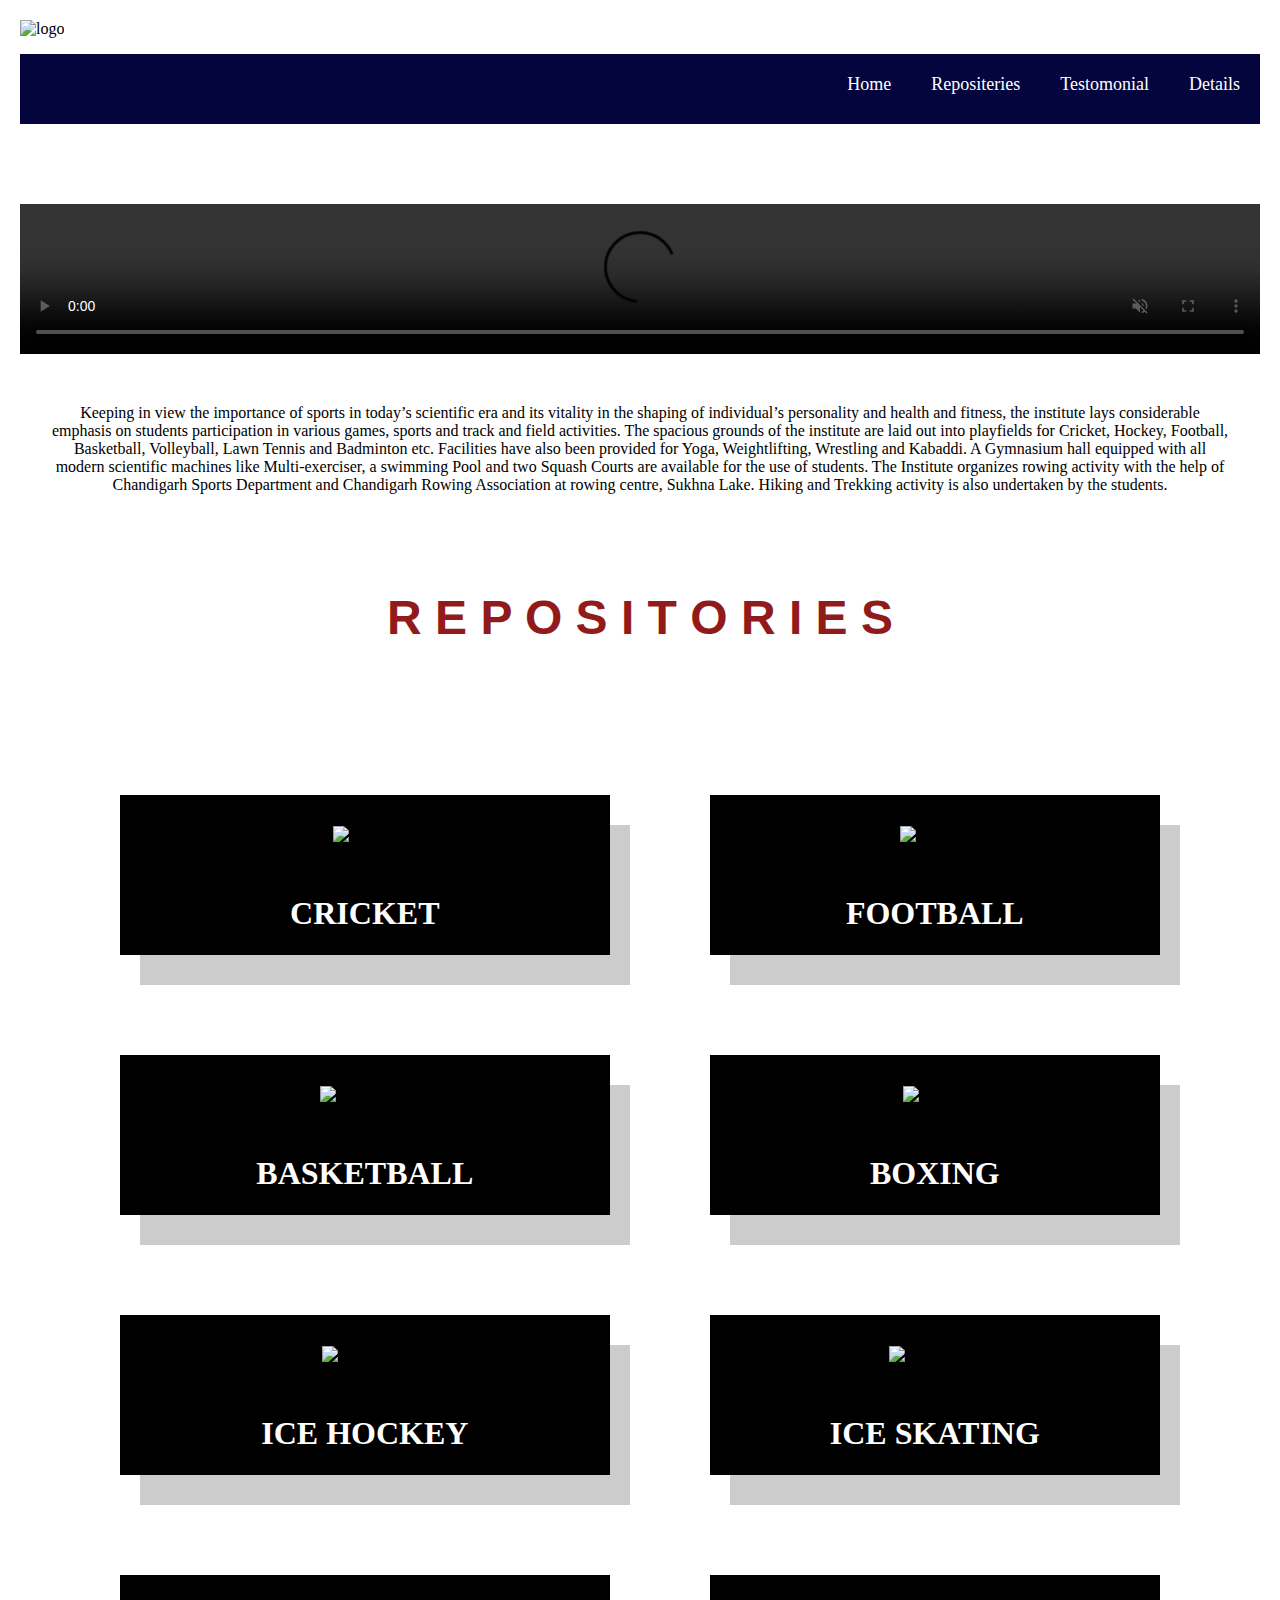
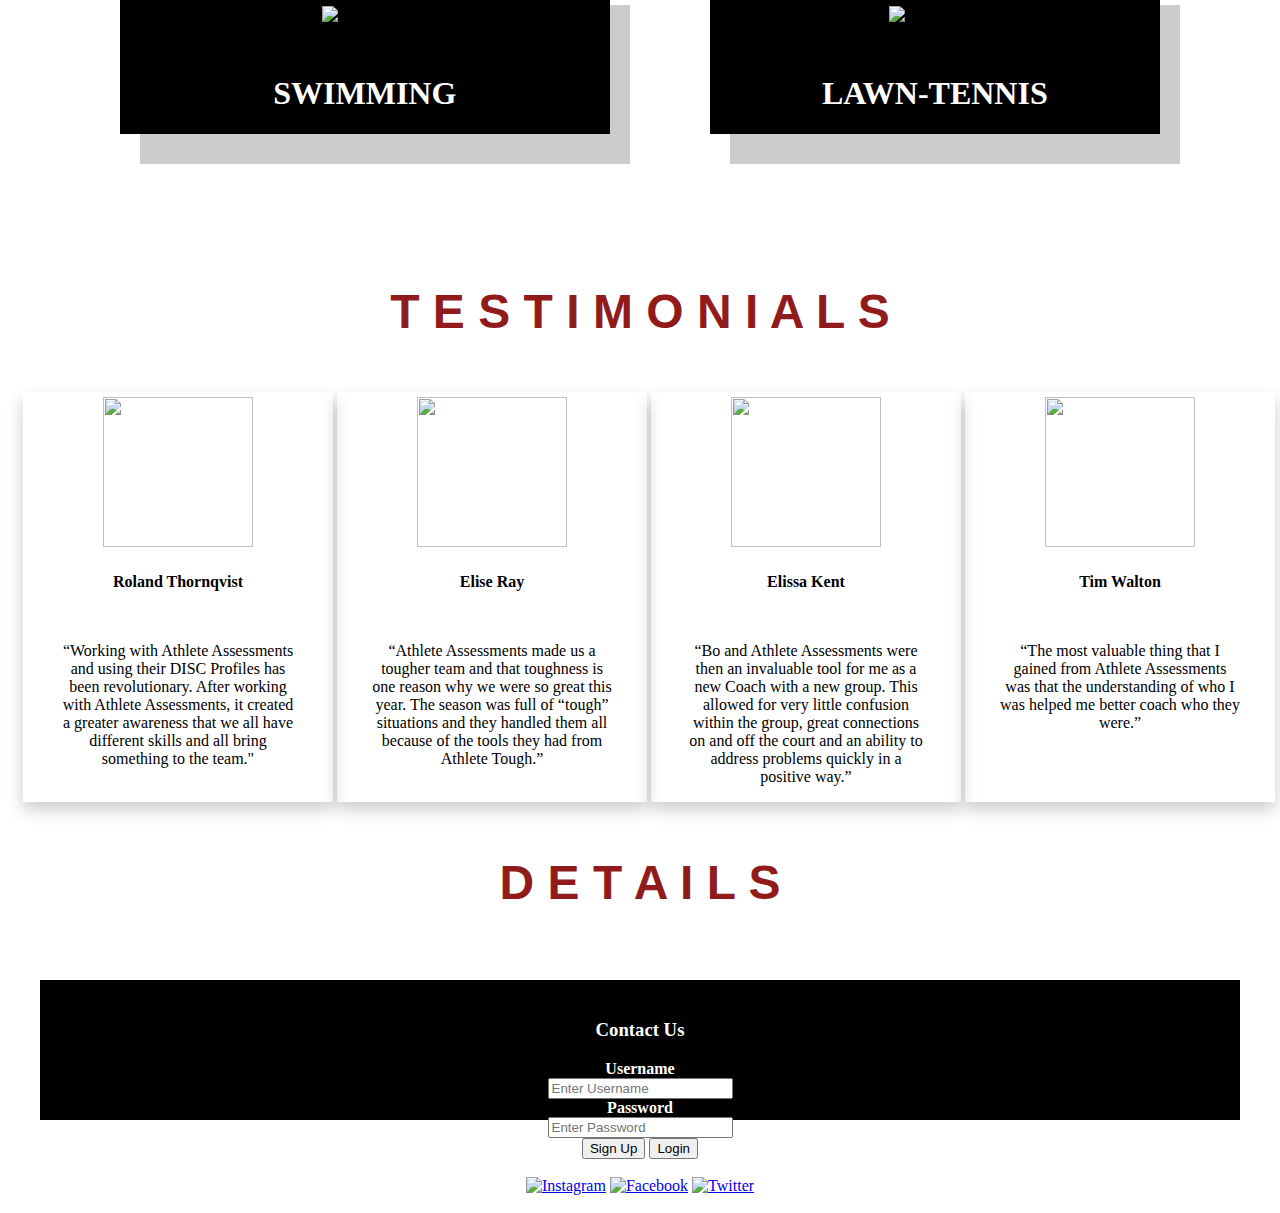
==== index.html @ b6edf480 "Rename home1.html to index.html" ====
<!DOCTYPE html>
<html>
<head>
	<title>Sports Complex</title>
	<link rel="stylesheet" type="text/css" href="sstyle.css">
</head>
<body>
		<a name="Home"></a>
		
	<img src="D:\ImagesForWebPage\logo.jpg" alt="logo" width="7%" height="10%">


	<div class="cl1">
		<ul type="none">
				<li class="cl2"> <a href="#Details">Details</a></li>
			<li class="cl2"><a href="#Testimonials">Testomonial</a></li>
			<li class="cl2"><a href="#Repositories">Repositeries</a></li>
			<li class="cl2"><a href="#Home">Home</a></li>
		</ul>
	  </div>
	  <div class="vdo">
		  <center>
				<h1># Live the moment</h1>
				<video width="100%" height="100%" controls loop autoplay muted >
						<source src="D:\ImagesForWebPage\video.mp4" type="video/mp4">
					  </video>
					  <p class="pr">Keeping in view the importance of sports in today’s scientific era and its vitality in the shaping of individual’s personality and health and fitness, the institute lays considerable emphasis on students participation in various games, sports and track and field activities. The spacious grounds of the institute are laid out into playfields for Cricket, Hockey, Football, Basketball, Volleyball, Lawn Tennis and Badminton etc. Facilities have also been provided for Yoga, Weightlifting, Wrestling and Kabaddi. A Gymnasium hall equipped with all modern scientific machines like Multi-exerciser, a swimming Pool and two Squash Courts are available for the use of students. The Institute organizes rowing activity with the help of Chandigarh Sports Department and Chandigarh Rowing Association at rowing centre,
						   Sukhna Lake. Hiking and Trekking activity is also undertaken by the students.</p>
			</center>	
	</div>
<a name="Repositories"></a>
<center><div class="cl3">R E P O S I T O R I E S</div></center>
<center>
<table class="cl8" cellspacing="100px" >
	<tr>
		<td class="cl4">
       <div class="cl5">
		   <img src="D:\ImagesForWebPage\cmg.gif" alt="Cricket" height="230px">
	   </div>
	   <h1>CRICKET </h1>
		</td>
		<td class="cl4">
				<div class="cl5">
						<img src="D:\ImagesForWebPage\fb1.gif" alt="Football" height="230px">
					</div>
					<h1>FOOTBALL</h1>			
		</td>
	</tr>
	<tr>
		<td class="cl4">
				<div class="cl5">
						<img src="D:\ImagesForWebPage\bskt.gif" alt="Basket-ball" width="400px" height="230px">
					</div>
					<h1>BASKETBALL</h1>			
		</td>
		<td class="cl4">
				<div class="cl5">
						<img src="D:\ImagesForWebPage\boxing.gif" alt="Boxing"   width="400px"height="230px">
					</div>
					<h1>BOXING</h1>
		</td>			
	</tr>
	<tr>
		<td class="cl4">
				<div class="cl5">
						<img src="D:\ImagesForWebPage\hck.gif" alt="Swimming"   width="400px"height="230px">
					</div>
					<h1>ICE HOCKEY</h1>
		</td>
		<td class="cl4">
				<div class="cl5">
						<img src="D:\ImagesForWebPage\skt.gif" alt="lawn-tennis"   width="400px"height="230px">
					</div>
					<h1>ICE SKATING</h1>
		</td>
	</tr>
	<tr>
		<td class="cl4">
				<div class="cl5">
						<img src="D:\ImagesForWebPage\swmg.gif" alt="Swimming"   width="400px"height="230px">
					</div>
					<h1>SWIMMING</h1>
		</td>
		<td class="cl4">
				<div class="cl5">
						<img src="D:\ImagesForWebPage\lwn.gif" alt="lawn-tennis"   width="400px"height="230px">
					</div>
					<h1>LAWN-TENNIS</h1>
		</td>
	</tr>
	
</table>
<a  name="Testimonials"></a>

<div class="cl3">T E S T I M O N I A L S</div>

<table  class="cl6" >
	<tr align="center">
		<td >
			<div class="cl7">
  				<img src="D:\ImagesForWebPage\tsm1.jpg"  style="width:150px" height="150px">
  				
   				 <h4><b>Roland Thornqvist</b></h4> 
   				 <p>“Working with Athlete Assessments and using their DISC Profiles has been revolutionary.
						After working with Athlete Assessments,
						 it created a greater awareness that we all have different skills and all bring something to the team."
					</p> 
 				 
			</div>
		</td>
		<td>
			<div class="cl7">
  				<img src="D:\ImagesForWebPage\tsm.png" style="width:150px" height="150px">
  				
   				 <h4><b>Elise Ray</b></h4> 
                 <p>“Athlete Assessments made us a tougher team and that toughness is one reason why we were so great this year.
						The season was full of “tough” situations and they handled them all because of the tools they had from Athlete Tough.”
				 </p>
				
			</div>
		</td>
		<td>
			<div class="cl7">
  				<img src="D:\ImagesForWebPage\tsm2.png" style="width:150px" height="150px">
  				
   				 <h4><b>Elissa Kent</b></h4> 
   				 <p>
						“Bo and Athlete Assessments were then an invaluable tool for me as a new Coach with a new group.
						This allowed for very little confusion within the group, great connections on and off the court and an ability to address problems quickly in a positive way.”
					</p> 
 				 
			</div>
		</td>
		<td>
				<div class="cl7">
					  <img src="D:\ImagesForWebPage\tsm4.png" style="width:150px" height="150px">
					  
						<h4><b>Tim Walton</b></h4> 
						<p>
								“The most valuable thing that I gained from Athlete Assessments was that the understanding of who I was helped me better coach who they were.”
						</p> 
					 
				</div>
			</td>
		
	</tr>
</table>
</center>
<a name="Details"></a>
<center><div class="cl3">D E T A I L S</div></center>
<div class="cl9">
<footer>
	<h3>Contact Us</h3> 
	<form action="/action_page.php" method="post">
  

		<div class="container">
		  <label for="uname"><b>Username</b></label><br>
		  <input type="text" placeholder="Enter Username" name="uname" required><br>
	  
		  <label for="psw"><b>Password</b></label><br>
		  <input type="password" placeholder="Enter Password" name="psw" required><br>
			  
		  <button type="submit">Sign Up</button>

		  <button type="submit">Login</button>
		  <label>
		  </label>
		</div>
		
	  </form>
	<br>
<a href="https://www.instagram.com/"><img src="D:\ImagesForWebPage\inst.jpg" alt="Instagram" width="2%" height="2%"></a>
<a href="https://www.facebook.com/"><img src="D:\ImagesForWebPage\fb.jpg" alt=" Facebook" width="2%" height="2%"></a>
<a href="https://twitter.com/login"><img src="D:\ImagesForWebPage\twtr.png" alt="Twitter" width="2%" height="2%"></a>
<br>
&copy; Copyright 2019, Sport &nbsp #Live the moment

</footer>
</div>
</body>
</html>
---- sstyle.css ----
body {
  margin: 10px;
  padding: 10px;
}
h1{
  font-size: xx-large;
  color:white;
}
ul li a{

  float:right;
  font-size: large;
}
.cl1{
  background-color: rgb(4, 5, 61);
  height: 70px;
  width: 100%;
}
.cl2{
  display:inline;
}

.cl2 a{
  text-decoration: none;
  padding:10px;
  margin: 10px;
  color: white;
}
.cl2 a:hover{

  background-color: white;
  color: black;
  border-radius: 5px;
  transition: 0.6s;
}

.cl3{

  padding: 50px;
  color: rgb(145, 27, 27);
  font-size: xxx-large;
  font-family: Gill Sans, sans-serif;
  font-weight: 900;

}
.cl4{
  background-color:black ;
  box-shadow:  20px 30px  rgba(0,0,0,0.2);
}
.cl5{
  padding: 30px;
}
.cl6{
  width: 100%;
  height: 40%;
}
.cl7 {
  box-shadow: 0 8px 16px 0 rgba(0, 0, 0, 0.2);
  transition: 0.3s;
  width: 300px;
  padding: 5px;
  height: 400px;
}
p{
  text-align: center;
  padding:30px
}
 .cl8 tr td:hover {
  background-color:rgb(4, 5, 61);
  color: white;
  transition: 0.5s;
  color: red;
}

.cl8 td{
  width: 10%;
  text-align: center;
}
.cl9{
  padding: 20px;
  margin: 20px;
  text-align: center;
  color: white;
  background-color: black;
  height: 100px;

}
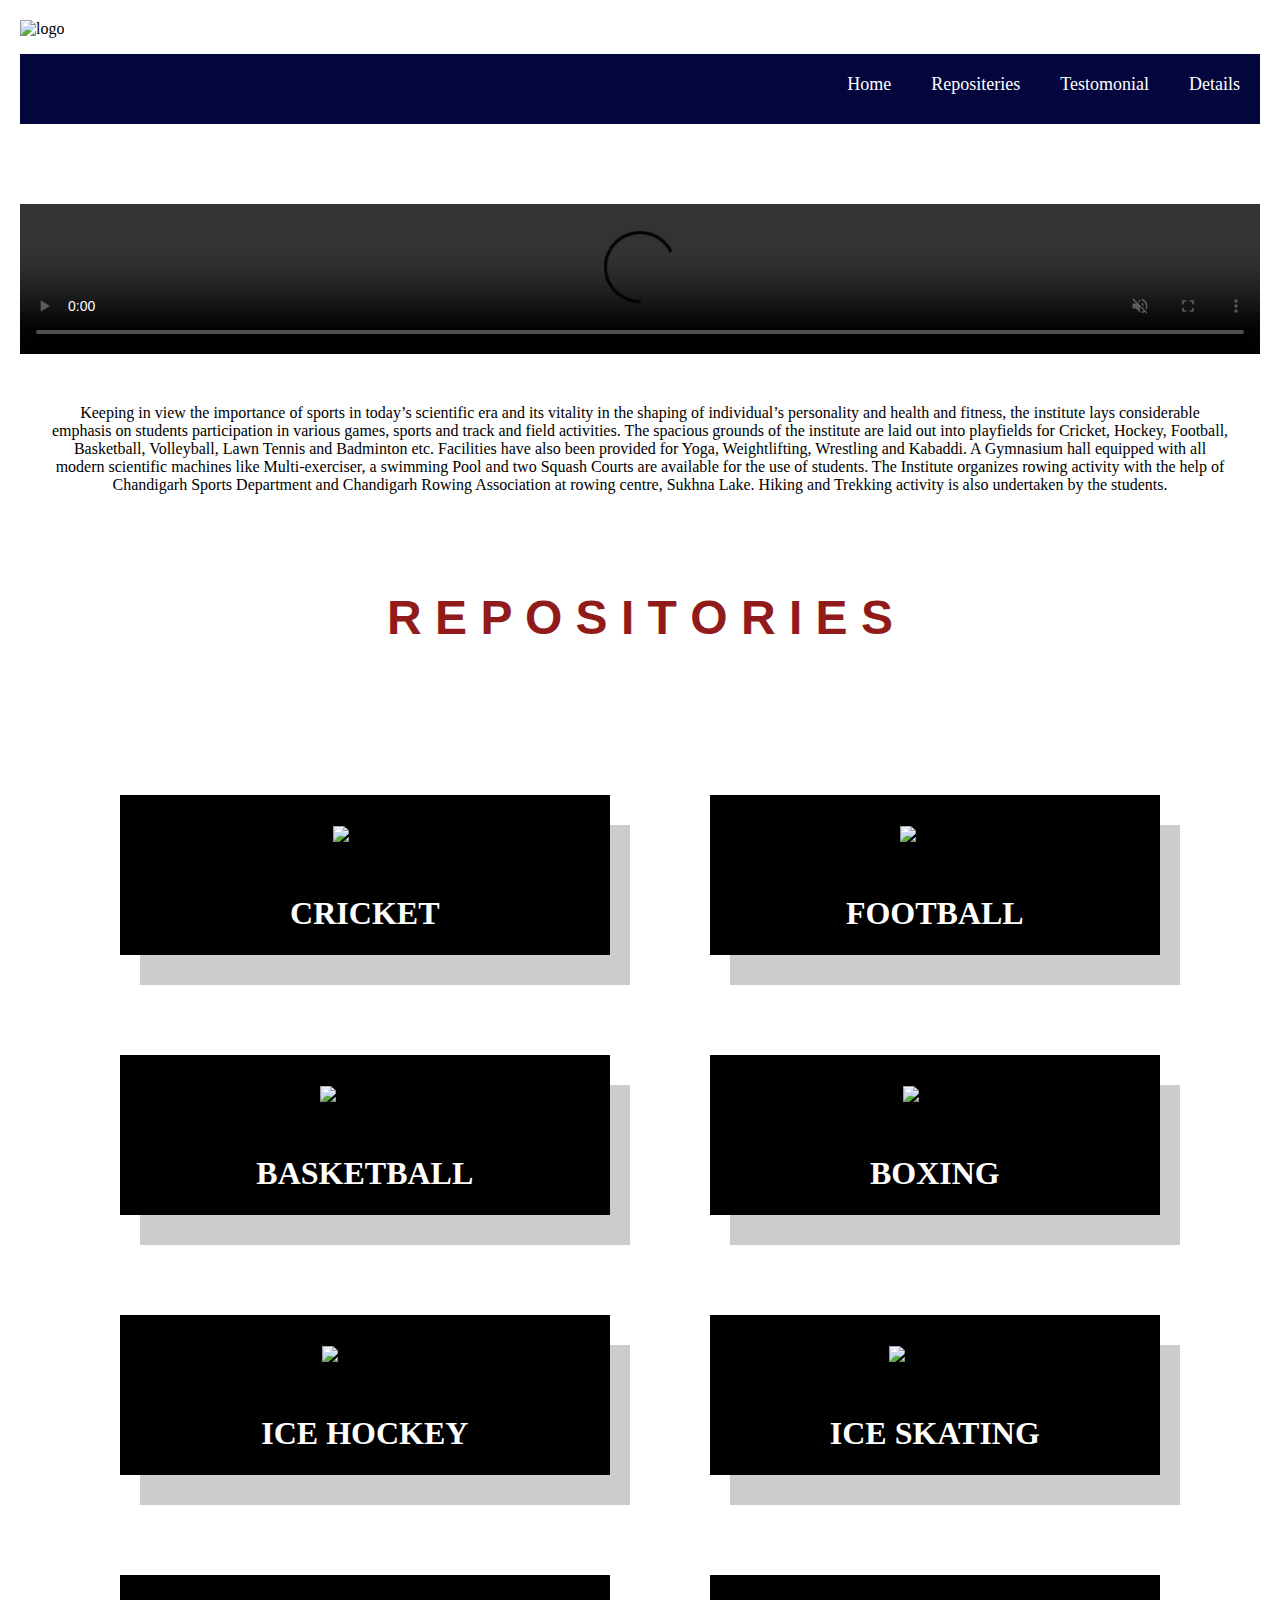
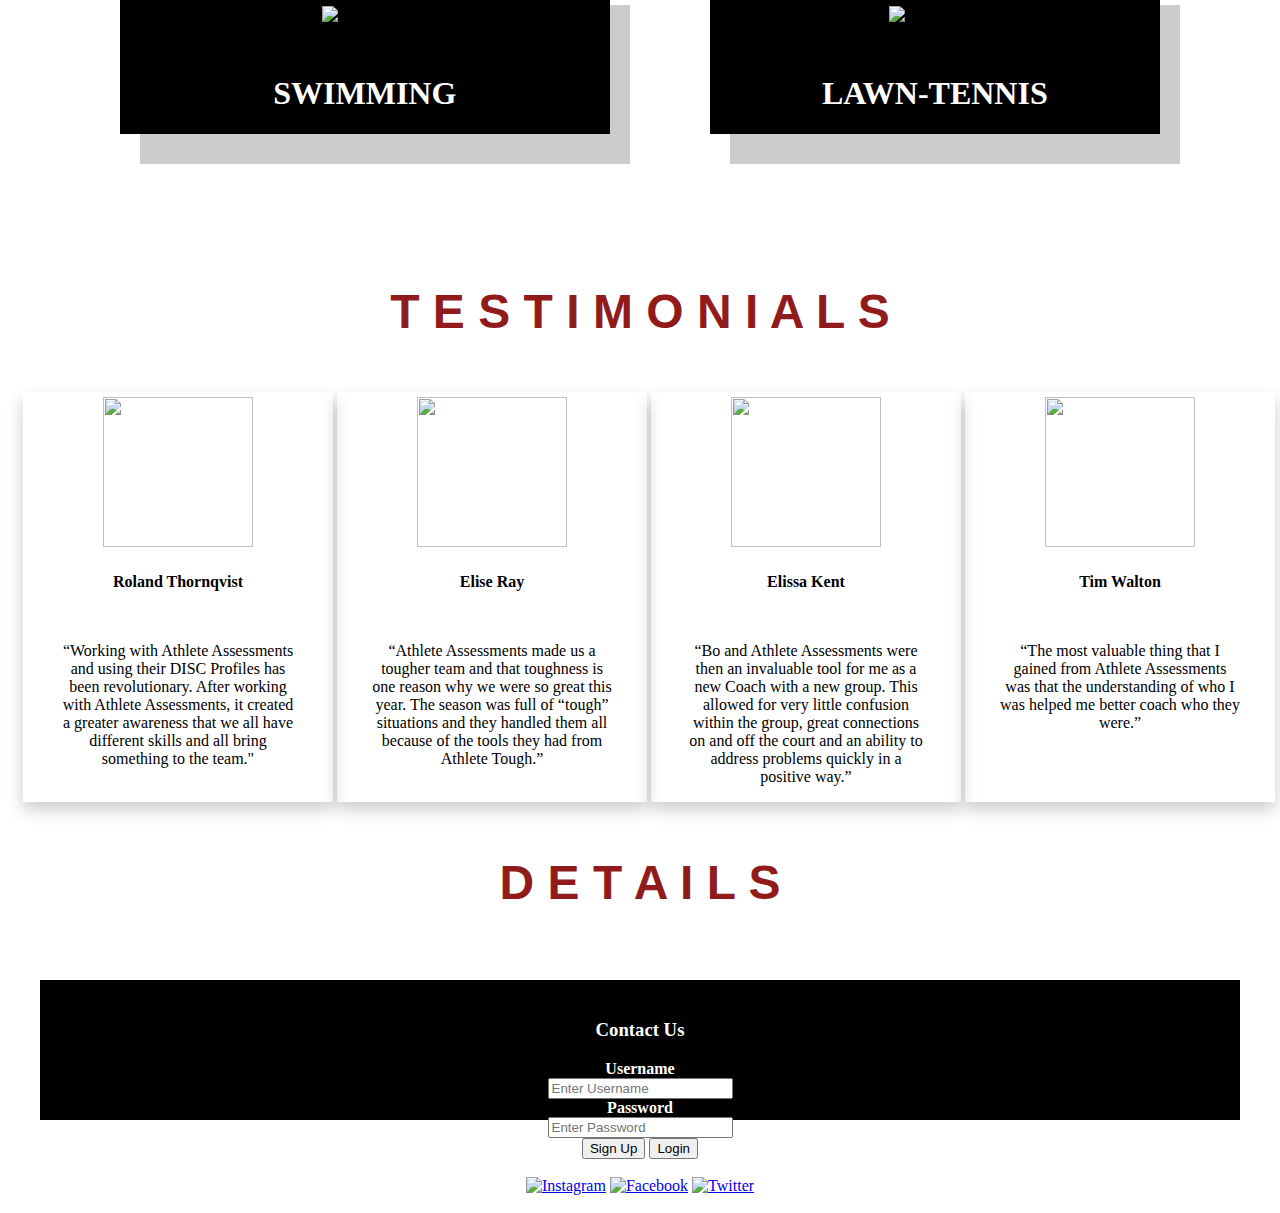
==== commit a3df8364: "Update index.html" ====
--- a/index.html
+++ b/index.html
@@ -6,8 +6,8 @@
 </head>
 <body>
 		<a name="Home"></a>
-		
-	<img src="D:\ImagesForWebPage\logo.jpg" alt="logo" width="7%" height="10%">
+
+	<img src="C:\Users\dy794\Documents\Class_Assignment\ImagesForWebPage\logo.jpg" alt="logo" width="7%" height="10%">
 
 
 	<div class="cl1">
@@ -22,11 +22,11 @@
 		  <center>
 				<h1># Live the moment</h1>
 				<video width="100%" height="100%" controls loop autoplay muted >
-						<source src="D:\ImagesForWebPage\video.mp4" type="video/mp4">
+						<source src="C:\Users\dy794\Documents\Class_Assignment\ImagesForWebPage\video.mp4" type="video/mp4">
 					  </video>
 					  <p class="pr">Keeping in view the importance of sports in today’s scientific era and its vitality in the shaping of individual’s personality and health and fitness, the institute lays considerable emphasis on students participation in various games, sports and track and field activities. The spacious grounds of the institute are laid out into playfields for Cricket, Hockey, Football, Basketball, Volleyball, Lawn Tennis and Badminton etc. Facilities have also been provided for Yoga, Weightlifting, Wrestling and Kabaddi. A Gymnasium hall equipped with all modern scientific machines like Multi-exerciser, a swimming Pool and two Squash Courts are available for the use of students. The Institute organizes rowing activity with the help of Chandigarh Sports Department and Chandigarh Rowing Association at rowing centre,
 						   Sukhna Lake. Hiking and Trekking activity is also undertaken by the students.</p>
-			</center>	
+			</center>
 	</div>
 <a name="Repositories"></a>
 <center><div class="cl3">R E P O S I T O R I E S</div></center>
@@ -35,41 +35,41 @@
 	<tr>
 		<td class="cl4">
        <div class="cl5">
-		   <img src="D:\ImagesForWebPage\cmg.gif" alt="Cricket" height="230px">
+		   <img src="C:\Users\dy794\Documents\Class_Assignment\ImagesForWebPage\cmg.gif" alt="Cricket" height="230px">
 	   </div>
 	   <h1>CRICKET </h1>
 		</td>
 		<td class="cl4">
 				<div class="cl5">
-						<img src="D:\ImagesForWebPage\fb1.gif" alt="Football" height="230px">
+						<img src="C:\Users\dy794\Documents\Class_Assignment\ImagesForWebPage\fb1.gif" alt="Football" height="230px">
 					</div>
-					<h1>FOOTBALL</h1>			
+					<h1>FOOTBALL</h1>
 		</td>
 	</tr>
 	<tr>
 		<td class="cl4">
 				<div class="cl5">
-						<img src="D:\ImagesForWebPage\bskt.gif" alt="Basket-ball" width="400px" height="230px">
+						<img src="C:\Users\dy794\Documents\Class_Assignment\ImagesForWebPage\bskt.gif" alt="Basket-ball" width="400px" height="230px">
 					</div>
-					<h1>BASKETBALL</h1>			
+					<h1>BASKETBALL</h1>
 		</td>
 		<td class="cl4">
 				<div class="cl5">
-						<img src="D:\ImagesForWebPage\boxing.gif" alt="Boxing"   width="400px"height="230px">
+						<img src="C:\Users\dy794\Documents\Class_Assignment\ImagesForWebPage\boxing.gif" alt="Boxing"   width="400px"height="230px">
 					</div>
 					<h1>BOXING</h1>
-		</td>			
+		</td>
 	</tr>
 	<tr>
 		<td class="cl4">
 				<div class="cl5">
-						<img src="D:\ImagesForWebPage\hck.gif" alt="Swimming"   width="400px"height="230px">
+						<img src="C:\Users\dy794\Documents\Class_Assignment\ImagesForWebPage\hck.gif" alt="Swimming"   width="400px"height="230px">
 					</div>
 					<h1>ICE HOCKEY</h1>
 		</td>
 		<td class="cl4">
 				<div class="cl5">
-						<img src="D:\ImagesForWebPage\skt.gif" alt="lawn-tennis"   width="400px"height="230px">
+						<img src="C:\Users\dy794\Documents\Class_Assignment\ImagesForWebPage\skt.gif" alt="lawn-tennis"   width="400px"height="230px">
 					</div>
 					<h1>ICE SKATING</h1>
 		</td>
@@ -77,18 +77,18 @@
 	<tr>
 		<td class="cl4">
 				<div class="cl5">
-						<img src="D:\ImagesForWebPage\swmg.gif" alt="Swimming"   width="400px"height="230px">
+						<img src="C:\Users\dy794\Documents\Class_Assignment\ImagesForWebPage\swmg.gif" alt="Swimming"   width="400px"height="230px">
 					</div>
 					<h1>SWIMMING</h1>
 		</td>
 		<td class="cl4">
 				<div class="cl5">
-						<img src="D:\ImagesForWebPage\lwn.gif" alt="lawn-tennis"   width="400px"height="230px">
+						<img src="C:\Users\dy794\Documents\Class_Assignment\ImagesForWebPage\lwn.gif" alt="lawn-tennis"   width="400px"height="230px">
 					</div>
 					<h1>LAWN-TENNIS</h1>
 		</td>
 	</tr>
-	
+
 </table>
 <a  name="Testimonials"></a>
 
@@ -98,51 +98,51 @@
 	<tr align="center">
 		<td >
 			<div class="cl7">
-  				<img src="D:\ImagesForWebPage\tsm1.jpg"  style="width:150px" height="150px">
-  				
-   				 <h4><b>Roland Thornqvist</b></h4> 
+  				<img src="C:\Users\dy794\Documents\Class_Assignment\ImagesForWebPage\tsm1.jpg"  style="width:150px" height="150px">
+
+   				 <h4><b>Roland Thornqvist</b></h4>
    				 <p>“Working with Athlete Assessments and using their DISC Profiles has been revolutionary.
 						After working with Athlete Assessments,
 						 it created a greater awareness that we all have different skills and all bring something to the team."
-					</p> 
- 				 
+					</p>
+
 			</div>
 		</td>
 		<td>
 			<div class="cl7">
-  				<img src="D:\ImagesForWebPage\tsm.png" style="width:150px" height="150px">
-  				
-   				 <h4><b>Elise Ray</b></h4> 
+  				<img src="C:\Users\dy794\Documents\Class_Assignment\ImagesForWebPage\tsm.png" style="width:150px" height="150px">
+
+   				 <h4><b>Elise Ray</b></h4>
                  <p>“Athlete Assessments made us a tougher team and that toughness is one reason why we were so great this year.
 						The season was full of “tough” situations and they handled them all because of the tools they had from Athlete Tough.”
 				 </p>
-				
+
 			</div>
 		</td>
 		<td>
 			<div class="cl7">
-  				<img src="D:\ImagesForWebPage\tsm2.png" style="width:150px" height="150px">
-  				
-   				 <h4><b>Elissa Kent</b></h4> 
+  				<img src="C:\Users\dy794\Documents\Class_Assignment\ImagesForWebPage\tsm2.png" style="width:150px" height="150px">
+
+   				 <h4><b>Elissa Kent</b></h4>
    				 <p>
 						“Bo and Athlete Assessments were then an invaluable tool for me as a new Coach with a new group.
 						This allowed for very little confusion within the group, great connections on and off the court and an ability to address problems quickly in a positive way.”
-					</p> 
- 				 
+					</p>
+
 			</div>
 		</td>
 		<td>
 				<div class="cl7">
-					  <img src="D:\ImagesForWebPage\tsm4.png" style="width:150px" height="150px">
-					  
-						<h4><b>Tim Walton</b></h4> 
+					  <img src="C:\Users\dy794\Documents\Class_Assignment\ImagesForWebPage\tsm4.png" style="width:150px" height="150px">
+
+						<h4><b>Tim Walton</b></h4>
 						<p>
 								“The most valuable thing that I gained from Athlete Assessments was that the understanding of who I was helped me better coach who they were.”
-						</p> 
-					 
+						</p>
+
 				</div>
 			</td>
-		
+
 	</tr>
 </table>
 </center>
@@ -150,29 +150,29 @@
 <center><div class="cl3">D E T A I L S</div></center>
 <div class="cl9">
 <footer>
-	<h3>Contact Us</h3> 
+	<h3>Contact Us</h3>
 	<form action="/action_page.php" method="post">
-  
+
 
 		<div class="container">
 		  <label for="uname"><b>Username</b></label><br>
 		  <input type="text" placeholder="Enter Username" name="uname" required><br>
-	  
+
 		  <label for="psw"><b>Password</b></label><br>
 		  <input type="password" placeholder="Enter Password" name="psw" required><br>
-			  
+
 		  <button type="submit">Sign Up</button>
 
 		  <button type="submit">Login</button>
 		  <label>
 		  </label>
 		</div>
-		
+
 	  </form>
 	<br>
-<a href="https://www.instagram.com/"><img src="D:\ImagesForWebPage\inst.jpg" alt="Instagram" width="2%" height="2%"></a>
-<a href="https://www.facebook.com/"><img src="D:\ImagesForWebPage\fb.jpg" alt=" Facebook" width="2%" height="2%"></a>
-<a href="https://twitter.com/login"><img src="D:\ImagesForWebPage\twtr.png" alt="Twitter" width="2%" height="2%"></a>
+<a href="https://www.instagram.com/"><img src="C:\Users\dy794\Documents\Class_Assignment\ImagesForWebPage\inst.jpg" alt="Instagram" width="2%" height="2%"></a>
+<a href="https://www.facebook.com/"><img src="C:\Users\dy794\Documents\Class_Assignment\ImagesForWebPage\fb.jpg" alt=" Facebook" width="2%" height="2%"></a>
+<a href="https://twitter.com/login"><img src="C:\Users\dy794\Documents\Class_Assignment\ImagesForWebPagetwtr.png" alt="Twitter" width="2%" height="2%"></a>
 <br>
 &copy; Copyright 2019, Sport &nbsp #Live the moment
 
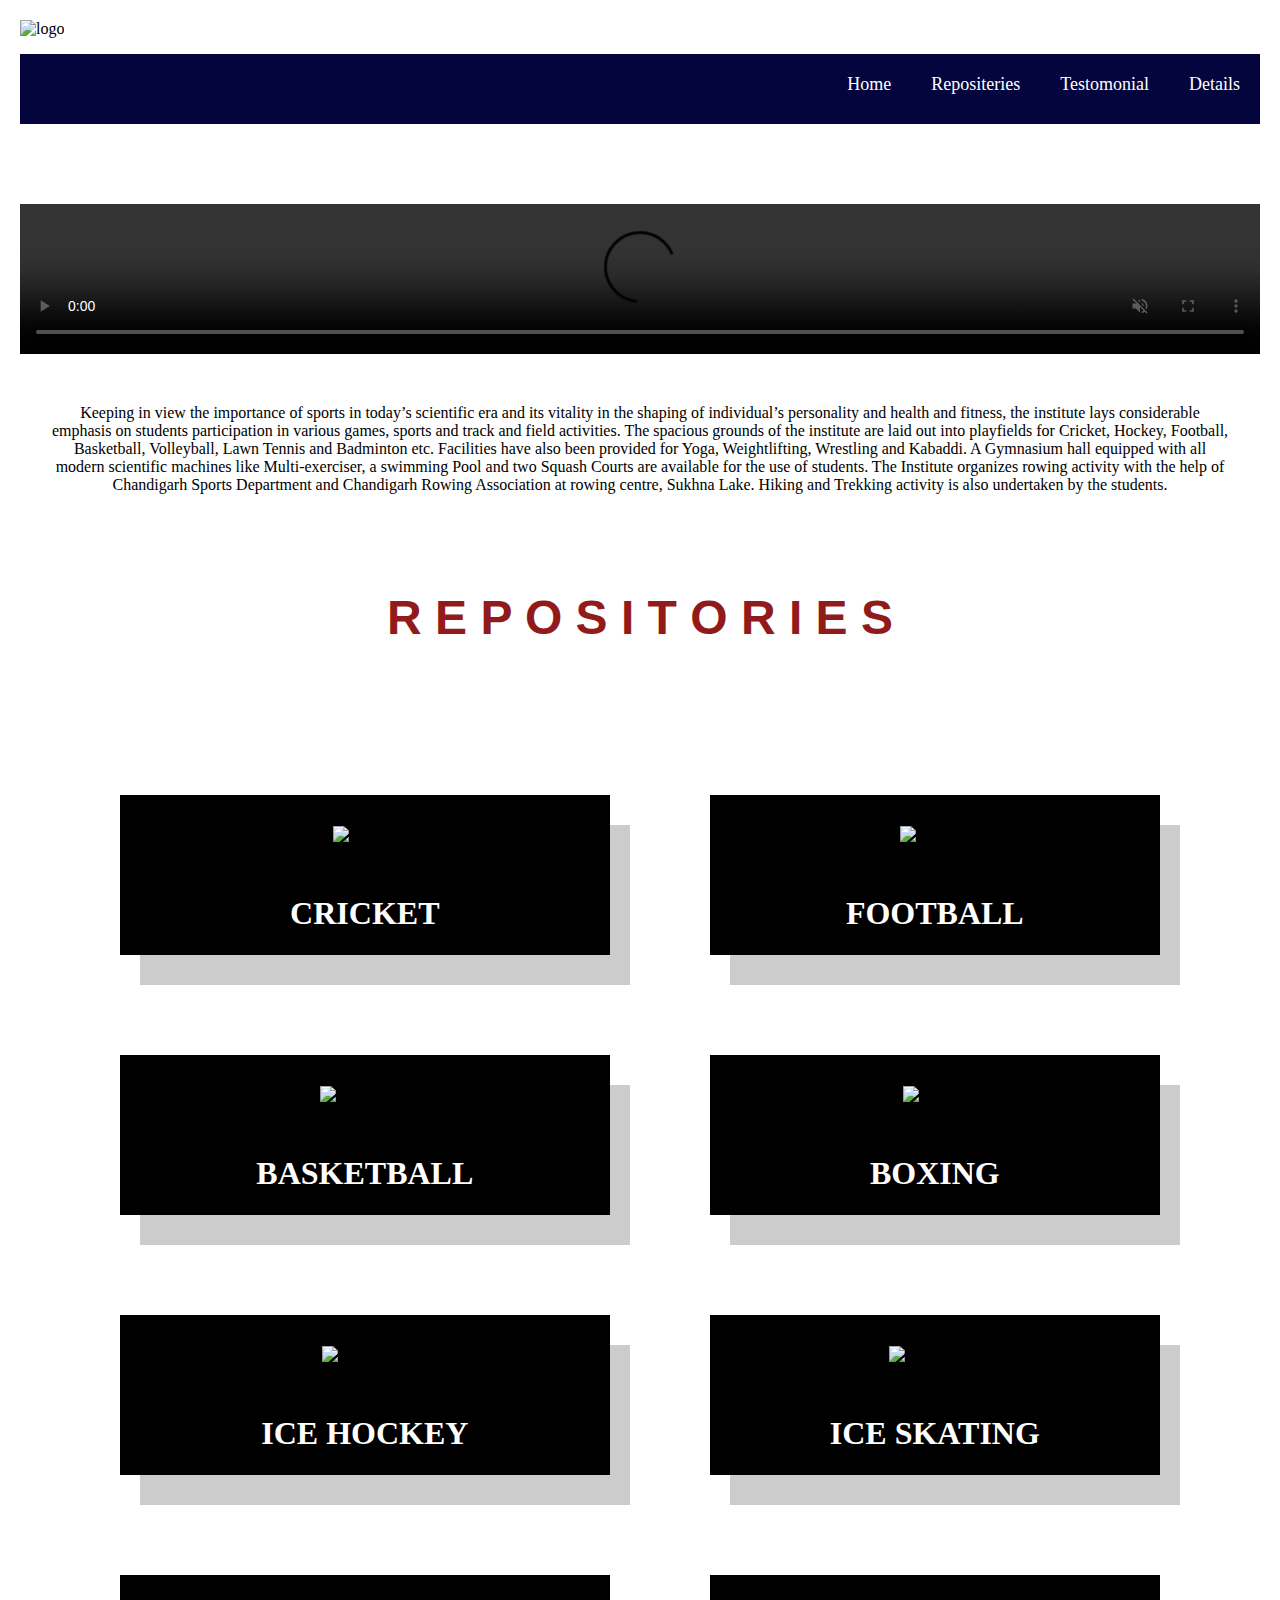
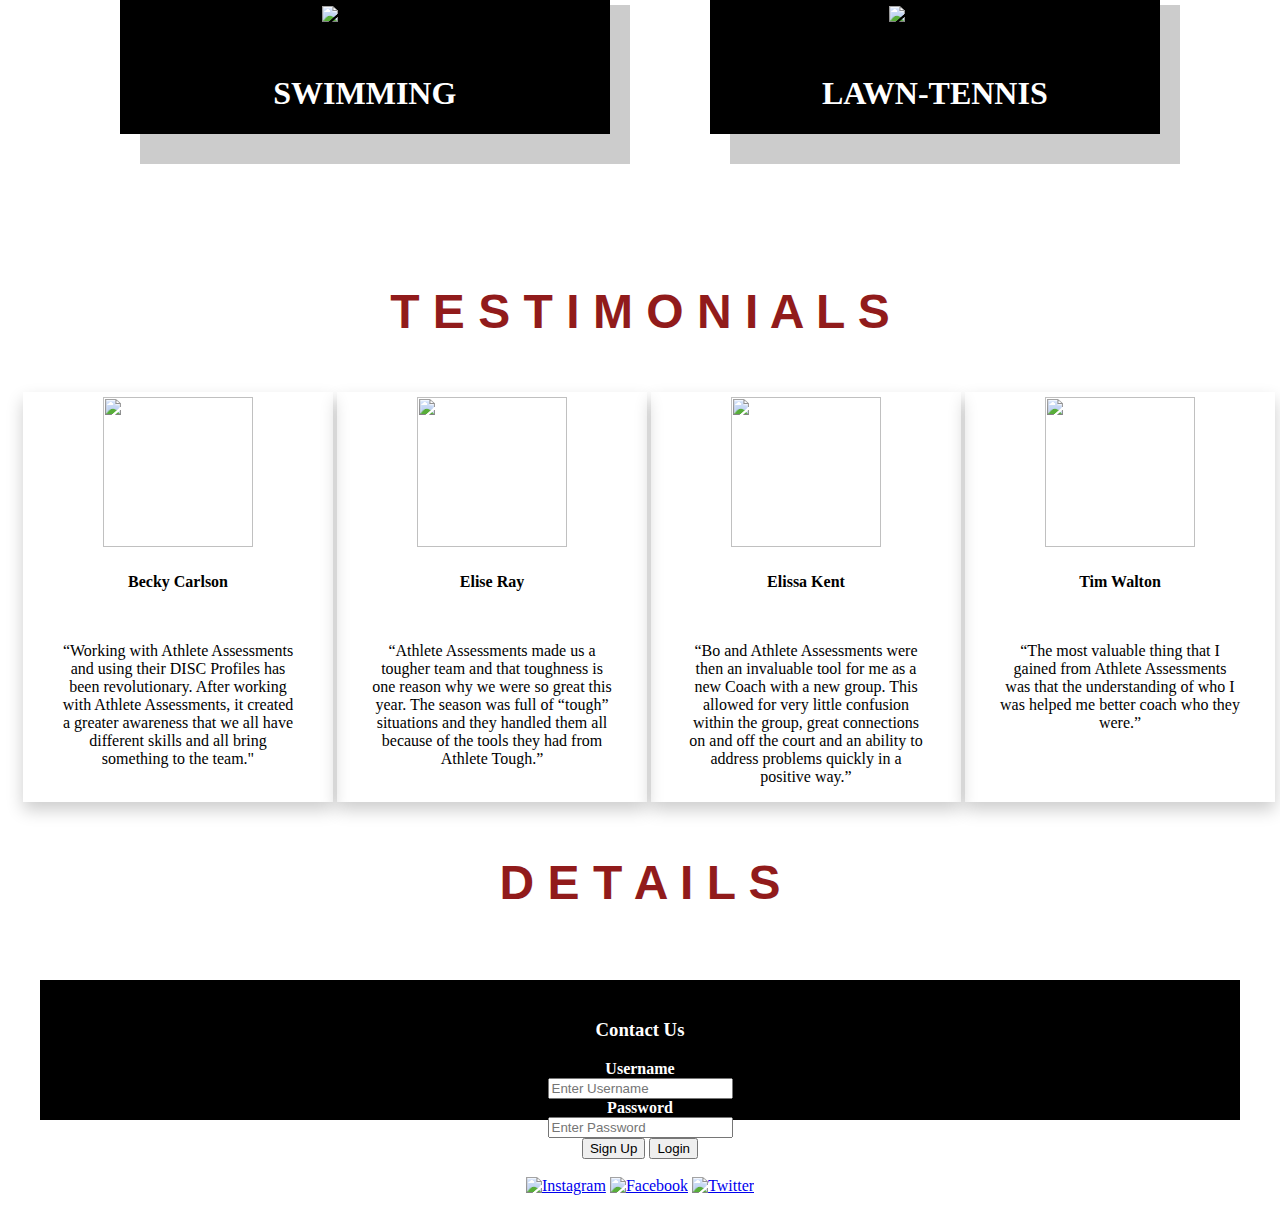
==== commit 01012f52: "File updated" ====
--- a/index.html
+++ b/index.html
@@ -7,7 +7,7 @@
 <body>
 		<a name="Home"></a>
 
-	<img src="C:\Users\dy794\Documents\Class_Assignment\ImagesForWebPage\logo.jpg" alt="logo" width="7%" height="10%">
+	<img src="ImagesForWebPage\logo.jpg" alt="logo" width="7%" height="10%">
 
 
 	<div class="cl1">
@@ -35,13 +35,13 @@
 	<tr>
 		<td class="cl4">
        <div class="cl5">
-		   <img src="C:\Users\dy794\Documents\Class_Assignment\ImagesForWebPage\cmg.gif" alt="Cricket" height="230px">
+		   <img src="ImagesForWebPage\cmg.gif" alt="Cricket" height="230px">
 	   </div>
 	   <h1>CRICKET </h1>
 		</td>
 		<td class="cl4">
 				<div class="cl5">
-						<img src="C:\Users\dy794\Documents\Class_Assignment\ImagesForWebPage\fb1.gif" alt="Football" height="230px">
+						<img src="ImagesForWebPage\fb1.gif" alt="Football" height="230px">
 					</div>
 					<h1>FOOTBALL</h1>
 		</td>
@@ -49,13 +49,13 @@
 	<tr>
 		<td class="cl4">
 				<div class="cl5">
-						<img src="C:\Users\dy794\Documents\Class_Assignment\ImagesForWebPage\bskt.gif" alt="Basket-ball" width="400px" height="230px">
+						<img src="ImagesForWebPage\bskt.gif" alt="Basket-ball" width="400px" height="230px">
 					</div>
 					<h1>BASKETBALL</h1>
 		</td>
 		<td class="cl4">
 				<div class="cl5">
-						<img src="C:\Users\dy794\Documents\Class_Assignment\ImagesForWebPage\boxing.gif" alt="Boxing"   width="400px"height="230px">
+						<img src="ImagesForWebPage\boxing.gif" alt="Boxing"   width="400px"height="230px">
 					</div>
 					<h1>BOXING</h1>
 		</td>
@@ -63,13 +63,13 @@
 	<tr>
 		<td class="cl4">
 				<div class="cl5">
-						<img src="C:\Users\dy794\Documents\Class_Assignment\ImagesForWebPage\hck.gif" alt="Swimming"   width="400px"height="230px">
+						<img src="ImagesForWebPage\hck.gif" alt="Swimming"   width="400px"height="230px">
 					</div>
 					<h1>ICE HOCKEY</h1>
 		</td>
 		<td class="cl4">
 				<div class="cl5">
-						<img src="C:\Users\dy794\Documents\Class_Assignment\ImagesForWebPage\skt.gif" alt="lawn-tennis"   width="400px"height="230px">
+						<img src="ImagesForWebPage\skt.gif" alt="lawn-tennis"   width="400px"height="230px">
 					</div>
 					<h1>ICE SKATING</h1>
 		</td>
@@ -77,13 +77,13 @@
 	<tr>
 		<td class="cl4">
 				<div class="cl5">
-						<img src="C:\Users\dy794\Documents\Class_Assignment\ImagesForWebPage\swmg.gif" alt="Swimming"   width="400px"height="230px">
+						<img src="ImagesForWebPage\swmg.gif" alt="Swimming"   width="400px"height="230px">
 					</div>
 					<h1>SWIMMING</h1>
 		</td>
 		<td class="cl4">
 				<div class="cl5">
-						<img src="C:\Users\dy794\Documents\Class_Assignment\ImagesForWebPage\lwn.gif" alt="lawn-tennis"   width="400px"height="230px">
+						<img src="ImagesForWebPage\lwn.gif" alt="lawn-tennis"   width="400px"height="230px">
 					</div>
 					<h1>LAWN-TENNIS</h1>
 		</td>
@@ -98,9 +98,9 @@
 	<tr align="center">
 		<td >
 			<div class="cl7">
-  				<img src="C:\Users\dy794\Documents\Class_Assignment\ImagesForWebPage\tsm1.jpg"  style="width:150px" height="150px">
+  				<img src="ImagesForWebPage\tsm1.png"  style="width:150px" height="150px">
 
-   				 <h4><b>Roland Thornqvist</b></h4>
+   				 <h4><b>Becky Carlson</b></h4>
    				 <p>“Working with Athlete Assessments and using their DISC Profiles has been revolutionary.
 						After working with Athlete Assessments,
 						 it created a greater awareness that we all have different skills and all bring something to the team."
@@ -110,7 +110,7 @@
 		</td>
 		<td>
 			<div class="cl7">
-  				<img src="C:\Users\dy794\Documents\Class_Assignment\ImagesForWebPage\tsm.png" style="width:150px" height="150px">
+  				<img src="ImagesForWebPage\tsm.png" style="width:150px" height="150px">
 
    				 <h4><b>Elise Ray</b></h4>
                  <p>“Athlete Assessments made us a tougher team and that toughness is one reason why we were so great this year.
@@ -121,7 +121,7 @@
 		</td>
 		<td>
 			<div class="cl7">
-  				<img src="C:\Users\dy794\Documents\Class_Assignment\ImagesForWebPage\tsm2.png" style="width:150px" height="150px">
+  				<img src="ImagesForWebPage\tsm2.png" style="width:150px" height="150px">
 
    				 <h4><b>Elissa Kent</b></h4>
    				 <p>
@@ -133,7 +133,7 @@
 		</td>
 		<td>
 				<div class="cl7">
-					  <img src="C:\Users\dy794\Documents\Class_Assignment\ImagesForWebPage\tsm4.png" style="width:150px" height="150px">
+					  <img src="ImagesForWebPage\tsm4.png" style="width:150px" height="150px">
 
 						<h4><b>Tim Walton</b></h4>
 						<p>
@@ -170,9 +170,9 @@
 
 	  </form>
 	<br>
-<a href="https://www.instagram.com/"><img src="C:\Users\dy794\Documents\Class_Assignment\ImagesForWebPage\inst.jpg" alt="Instagram" width="2%" height="2%"></a>
-<a href="https://www.facebook.com/"><img src="C:\Users\dy794\Documents\Class_Assignment\ImagesForWebPage\fb.jpg" alt=" Facebook" width="2%" height="2%"></a>
-<a href="https://twitter.com/login"><img src="C:\Users\dy794\Documents\Class_Assignment\ImagesForWebPagetwtr.png" alt="Twitter" width="2%" height="2%"></a>
+<a href="https://www.instagram.com/"><img src="ImagesForWebPage\inst.jpg" alt="Instagram" width="2%" height="2%"></a>
+<a href="https://www.facebook.com/"><img src="ImagesForWebPage\fb.jpg" alt=" Facebook" width="2%" height="2%"></a>
+<a href="https://twitter.com/login"><img src="ImagesForWebPagetwtr.png" alt="Twitter" width="2%" height="2%"></a>
 <br>
 &copy; Copyright 2019, Sport &nbsp #Live the moment
 
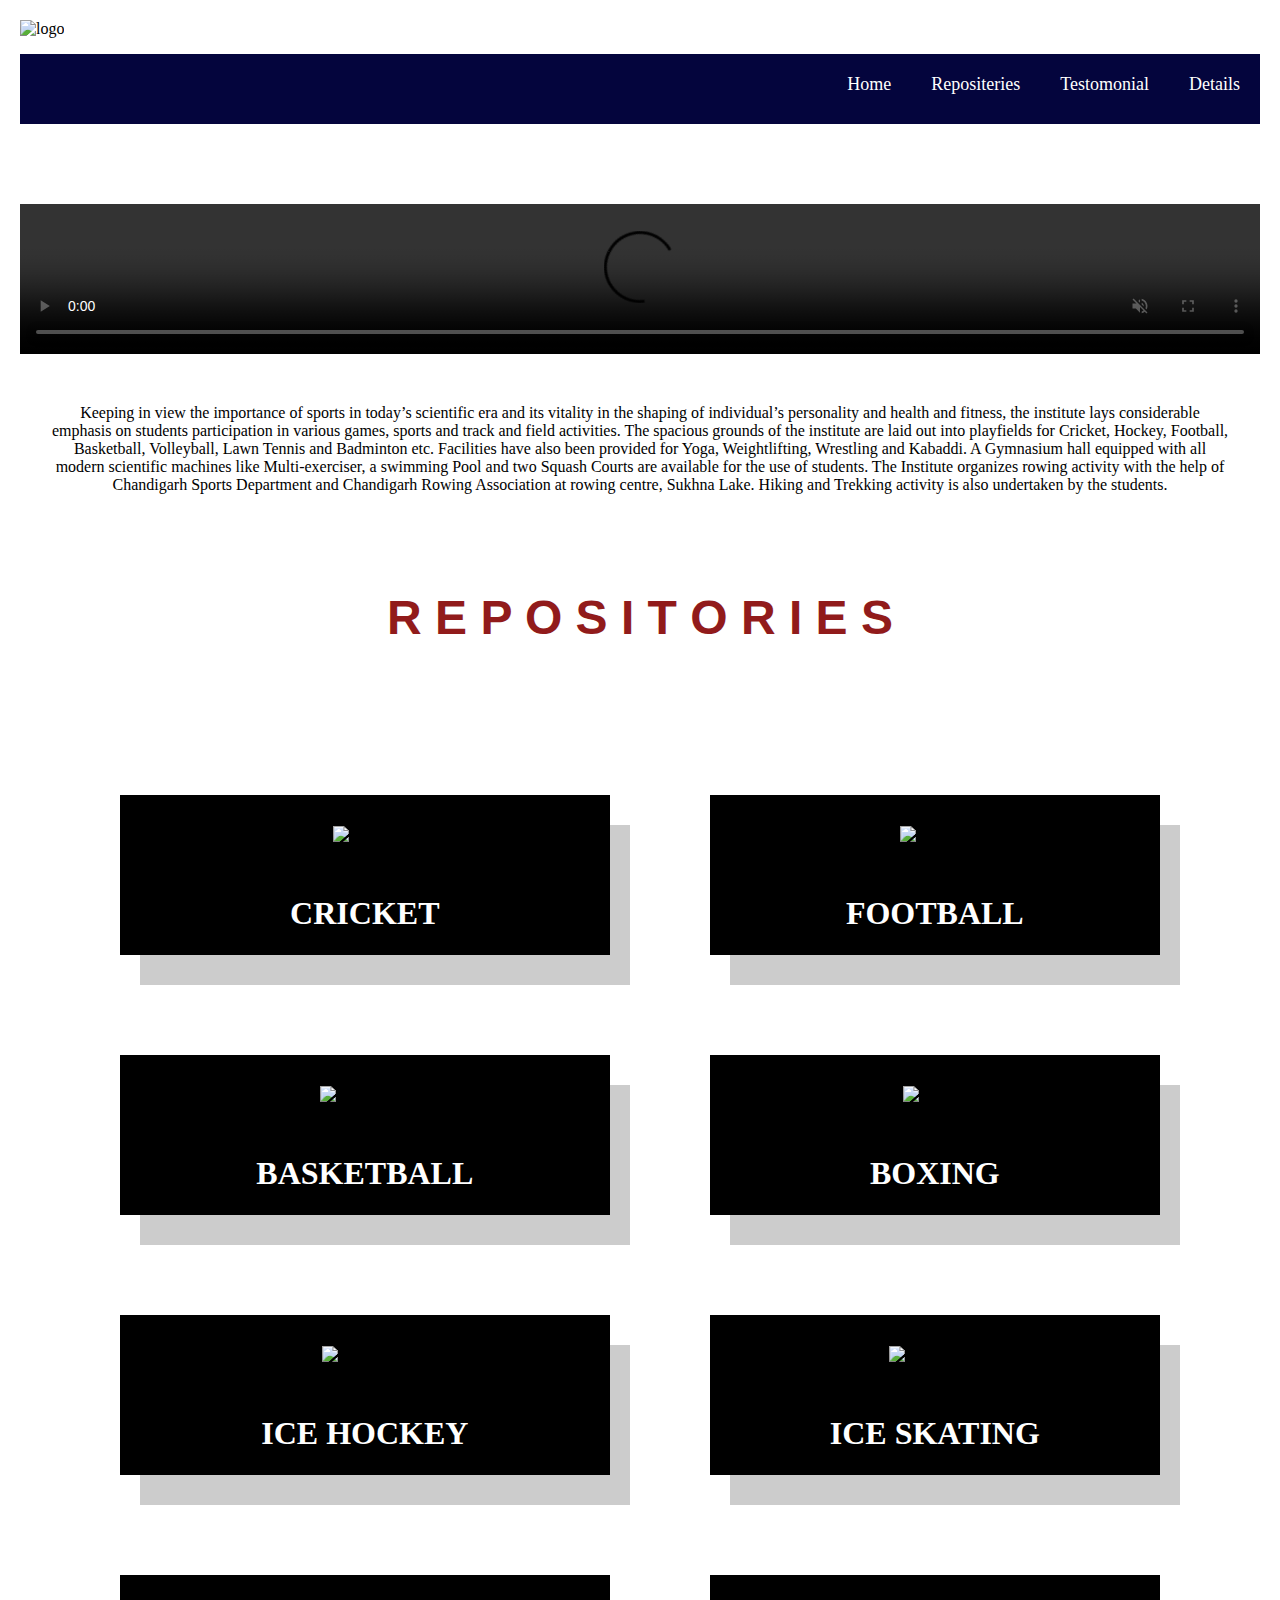
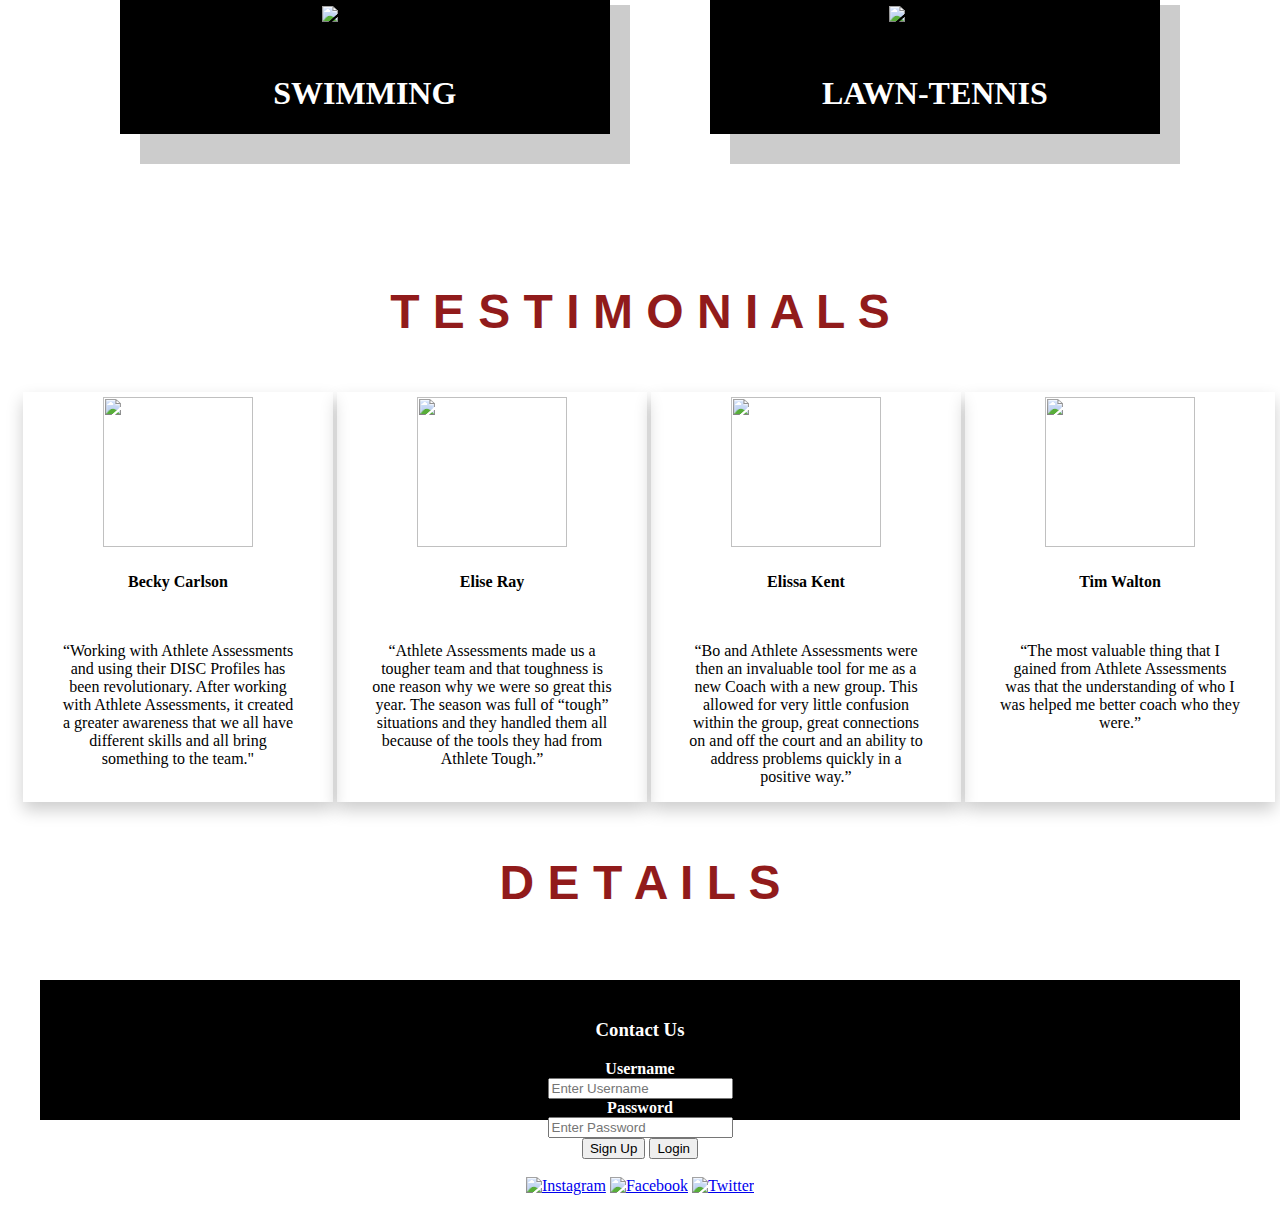
==== commit 7c476780: "File updated" ====
--- a/index.html
+++ b/index.html
@@ -172,7 +172,7 @@
 	<br>
 <a href="https://www.instagram.com/"><img src="ImagesForWebPage\inst.jpg" alt="Instagram" width="2%" height="2%"></a>
 <a href="https://www.facebook.com/"><img src="ImagesForWebPage\fb.jpg" alt=" Facebook" width="2%" height="2%"></a>
-<a href="https://twitter.com/login"><img src="ImagesForWebPagetwtr.png" alt="Twitter" width="2%" height="2%"></a>
+<a href="https://twitter.com/login"><img src="ImagesForWebPage\twtr.png" alt="Twitter" width="2%" height="2%"></a>
 <br>
 &copy; Copyright 2019, Sport &nbsp #Live the moment
 
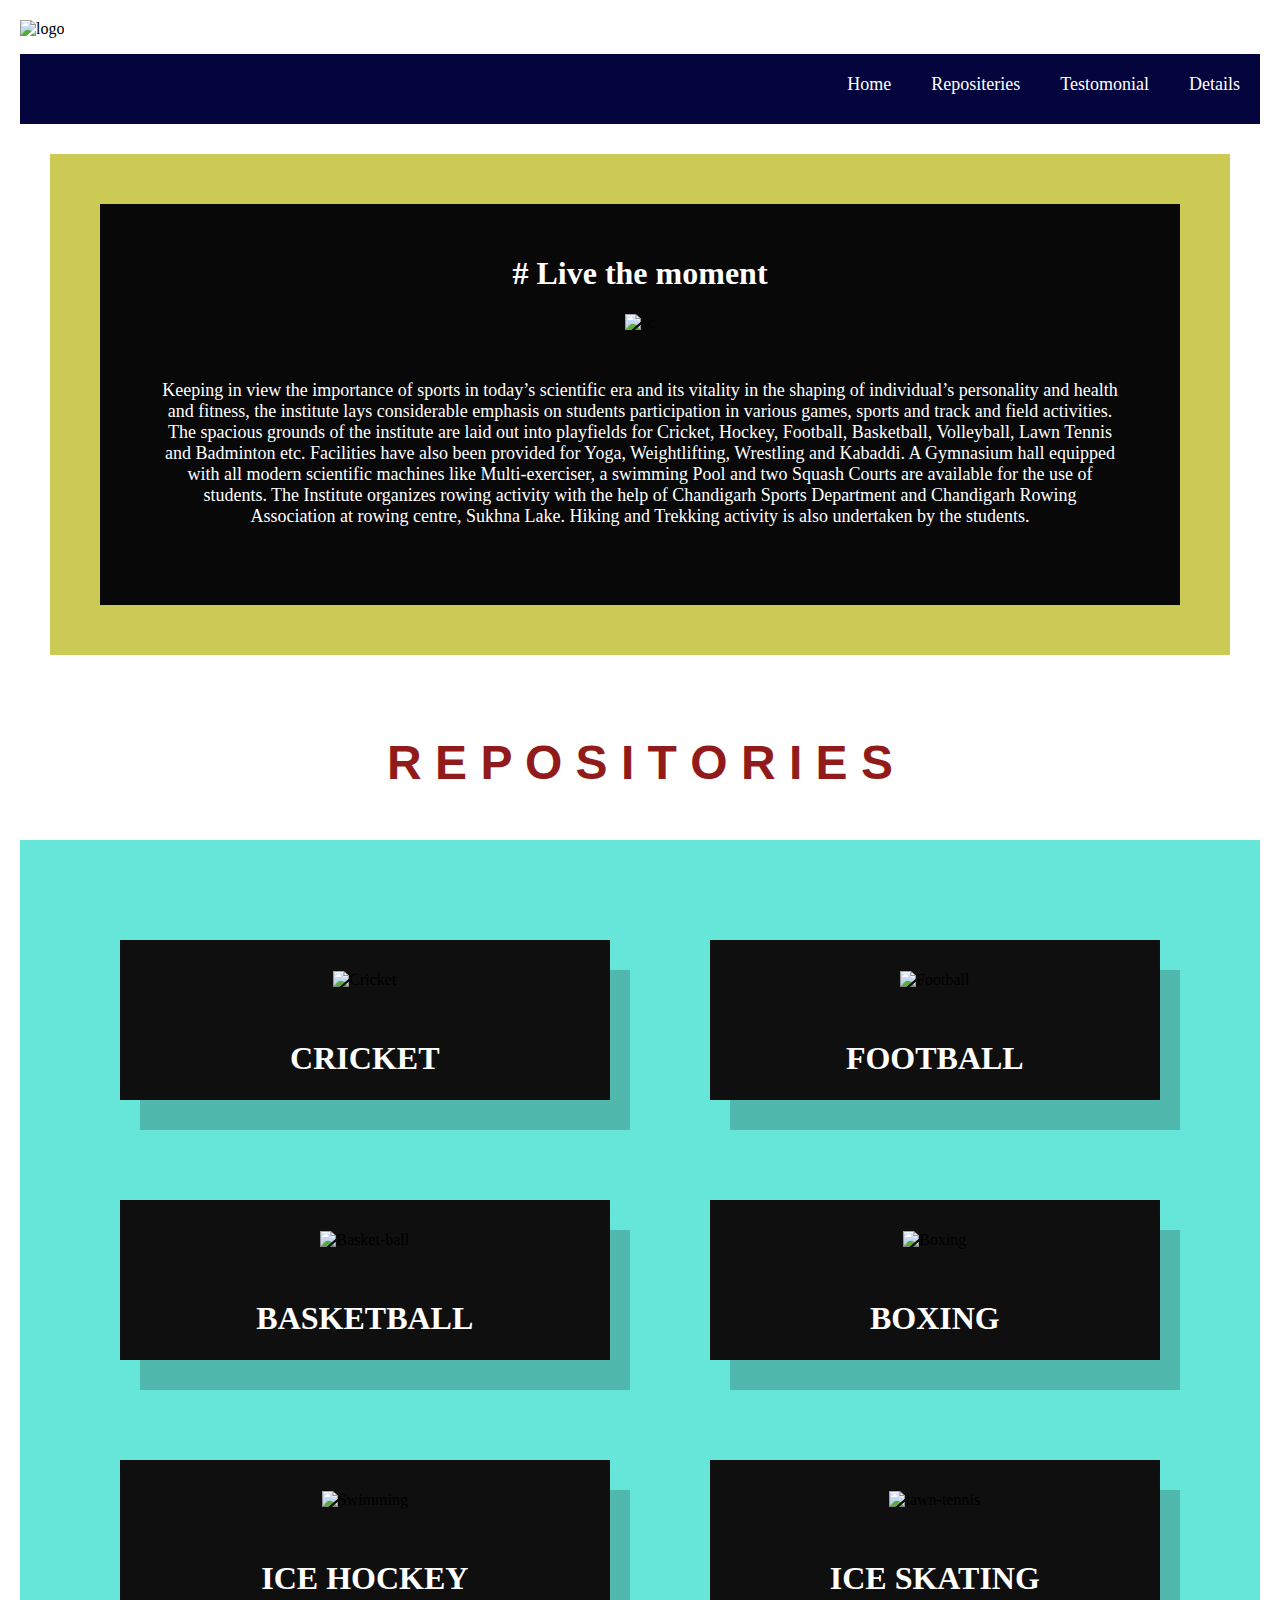
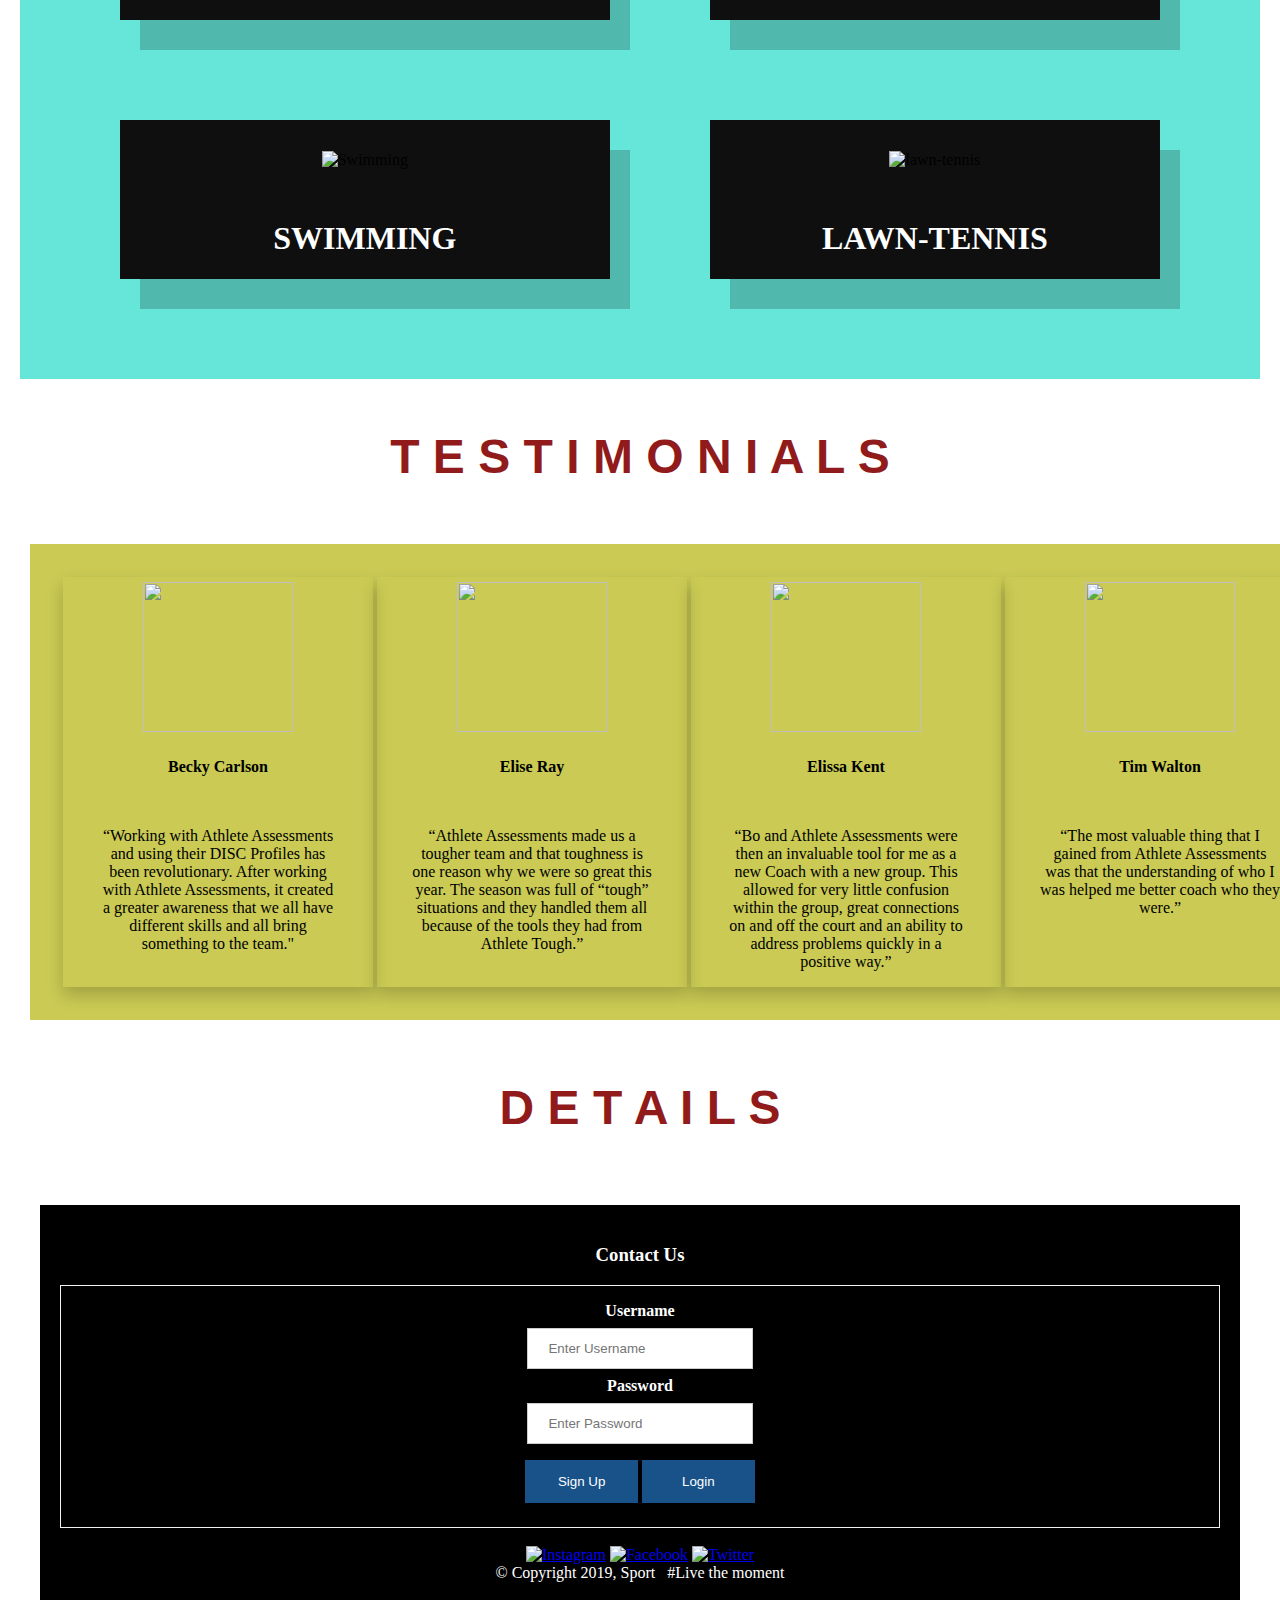
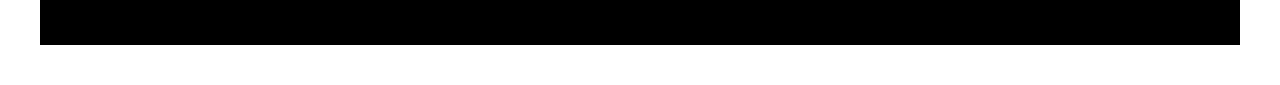
==== commit dcc52508: "file updated" ====
--- a/index.html
+++ b/index.html
@@ -18,12 +18,31 @@
 			<li class="cl2"><a href="#Home">Home</a></li>
 		</ul>
 	  </div>
-	  <div class="vdo">
+	  <div class="slide">
 		  <center>
 				<h1># Live the moment</h1>
-				<video width="100%" height="100%" controls loop autoplay muted >
-						<source src="C:\Users\dy794\Documents\Class_Assignment\ImagesForWebPage\video.mp4" type="video/mp4">
-					  </video>
+				<img name="image" src="img4.jpg" alt="sc" height="100%" width="100%">
+				<script>
+			            var i=0;
+			            var time=4000;
+			            var images=[];
+			            images[0]="img.jpg";
+			            images[1]="img1.jpg";
+			            images[2]="img2.jpg";
+
+			            setInterval("slides()",time);
+
+			           function slides(){
+
+			               document.image.src=images[i];
+			               i++;
+			               if(i>2)
+			               i=0;
+			             }
+
+			           window.load=slides;
+
+			        </script>
 					  <p class="pr">Keeping in view the importance of sports in today’s scientific era and its vitality in the shaping of individual’s personality and health and fitness, the institute lays considerable emphasis on students participation in various games, sports and track and field activities. The spacious grounds of the institute are laid out into playfields for Cricket, Hockey, Football, Basketball, Volleyball, Lawn Tennis and Badminton etc. Facilities have also been provided for Yoga, Weightlifting, Wrestling and Kabaddi. A Gymnasium hall equipped with all modern scientific machines like Multi-exerciser, a swimming Pool and two Squash Courts are available for the use of students. The Institute organizes rowing activity with the help of Chandigarh Sports Department and Chandigarh Rowing Association at rowing centre,
 						   Sukhna Lake. Hiking and Trekking activity is also undertaken by the students.</p>
 			</center>
--- a/sstyle.css
+++ b/sstyle.css
@@ -1,6 +1,16 @@
 body {
   margin: 10px;
   padding: 10px;
+}
+.pr{
+  font-size: large;
+  color: white;
+}
+.slide{
+  border: 50px solid  rgb(202, 202, 84);
+  background-color: rgb(8, 8, 8);
+  padding :30px;
+  margin: 30px;
 }
 h1{
   font-size: xx-large;
@@ -44,7 +54,7 @@
 
 }
 .cl4{
-  background-color:black ;
+  background-color:rgb(15, 15, 15) ;
   box-shadow:  20px 30px  rgba(0,0,0,0.2);
 }
 .cl5{
@@ -53,6 +63,9 @@
 .cl6{
   width: 100%;
   height: 40%;
+  padding: 30px;
+  margin: 10px;
+  background-color: rgb(202, 202, 84);
 }
 .cl7 {
   box-shadow: 0 8px 16px 0 rgba(0, 0, 0, 0.2);
@@ -64,6 +77,10 @@
 p{
   text-align: center;
   padding:30px
+}
+.cl8{
+  background-color: rgb(102, 230, 217);
+
 }
  .cl8 tr td:hover {
   background-color:rgb(4, 5, 61);
@@ -82,6 +99,34 @@
   text-align: center;
   color: white;
   background-color: black;
-  height: 100px;
+  height: 400px;
 
 }
+form {border: 1px solid #f1f1f1;}
+
+input[type=text], input[type=password] {
+  width: 20%;
+  padding: 12px 20px;
+  margin: 8px 0;
+  display: inline-block;
+  border: 1px solid #ccc;
+  box-sizing: border-box;
+}
+
+button {
+  background-color: rgb(24, 82, 136);
+  color: white;
+  padding: 14px ;
+  margin: 8px 0;
+  border: none;
+  cursor: pointer;
+  width: 10%;
+}
+
+button:hover {
+  opacity: 0.8;
+}
+
+.container {
+  padding: 16px;
+}
